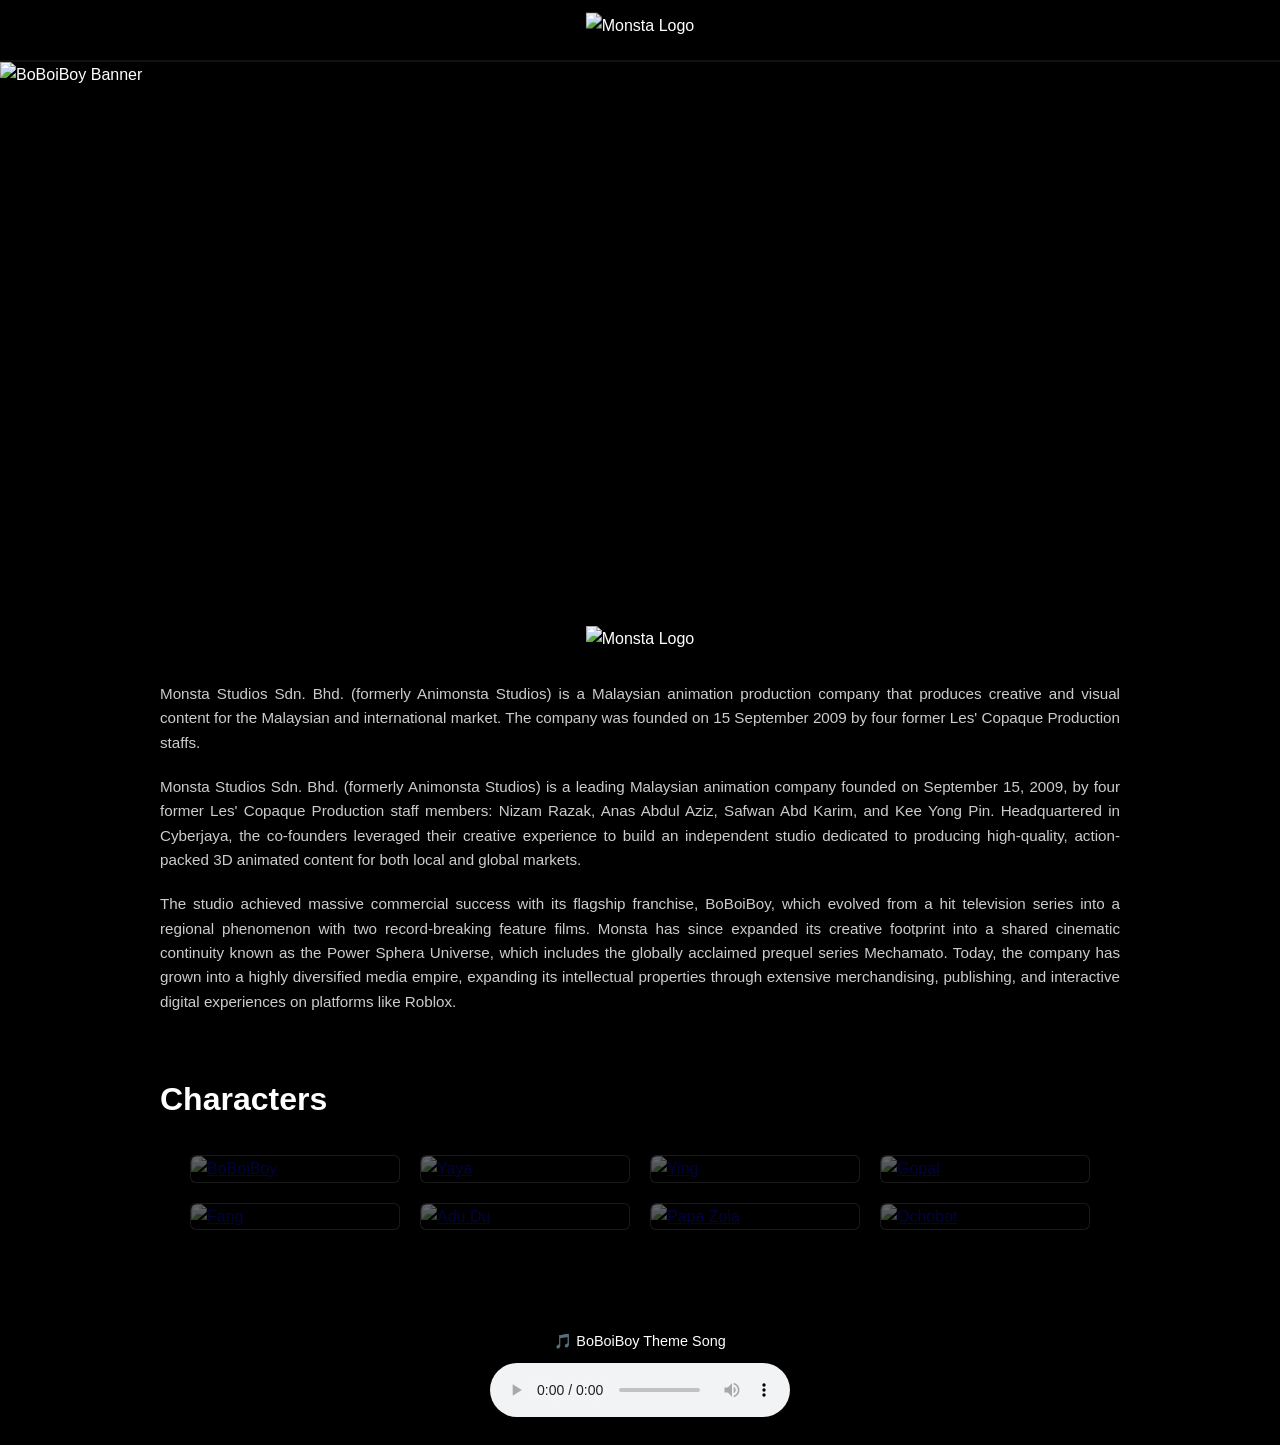
==== index.html @ fe951454 "Add files via upload" ====
<!DOCTYPE html>
<html lang="en">
<head>
    <meta charset="UTF-8">
    <meta name="viewport" content="width=device-width, initial-scale=1.0">
    <title>Monsta - BoBoiBoy</title>
    <link rel="stylesheet" href="style.css">
    <link href="home boboiboy.css" rel="stylesheet" type="text/css">
</head>
<body>

    <header class="header">
        <div class="logo-container">
            <img class="logo" src="file:///C:/Users/user/OneDrive/web boboiboy/monsta nobg.png" alt="Monsta Logo">
        </div>
    </header>

    <section class="banner-section">
    <div class="slider-container">
        <img class="banner slide active" src="file:///C:/Users/user/OneDrive/web boboiboy/boboiboy_banner.jpg" alt="BoBoiBoy Banner">
        <img class="banner slide" src="file:///C:/Users/user/OneDrive/web boboiboy/boy_banner1.jpg" alt="BoBoiBoy Banner 1">
        <img class="banner slide" src="file:///C:/Users/user/OneDrive/web boboiboy/boy_banner2.jpg" alt="BoBoiBoy Banner 2">
        <img class="banner slide" src="file:///C:/Users/user/OneDrive/web boboiboy/boy_banner3.jpg" alt="BoBoiBoy Banner 3">
    </div>
    
    <script>
        let currentSlide = 0;
        const slides = document.querySelectorAll('.banner.slide');

        function nextSlide() {
            slides[currentSlide].classList.remove('active');
            currentSlide = (currentSlide + 1) % slides.length;
            slides[currentSlide].classList.add('active');
        }

        // Change image automatically every 4 seconds
        setInterval(nextSlide, 4000);
    </script>
</section>

    <main class="container">
        
        <section class="about-section">
            <img class="content-logo" src="file:///C:/Users/user/OneDrive/web boboiboy/monsta nobg.png" alt="Monsta Logo">
            
            <p>Monsta Studios Sdn. Bhd. (formerly Animonsta Studios) is a Malaysian animation production company that produces creative and visual content for the Malaysian and international market. The company was founded on 15 September 2009 by four former Les' Copaque Production staffs.</p>
            
            <p>Monsta Studios Sdn. Bhd. (formerly Animonsta Studios) is a leading Malaysian animation company founded on September 15, 2009, by four former Les' Copaque Production staff members: Nizam Razak, Anas Abdul Aziz, Safwan Abd Karim, and Kee Yong Pin. Headquartered in Cyberjaya, the co-founders leveraged their creative experience to build an independent studio dedicated to producing high-quality, action-packed 3D animated content for both local and global markets.</p>
            
            <p>The studio achieved massive commercial success with its flagship franchise, BoBoiBoy, which evolved from a hit television series into a regional phenomenon with two record-breaking feature films. Monsta has since expanded its creative footprint into a shared cinematic continuity known as the Power Sphera Universe, which includes the globally acclaimed prequel series Mechamato. Today, the company has grown into a highly diversified media empire, expanding its intellectual properties through extensive merchandising, publishing, and interactive digital experiences on platforms like Roblox.</p>
        </section>
<h1>Characters</h1>
<div class="character-grid">
    <!-- BoBoiBoy Card -->
    <div class="char-card">
        <a href="c_boboiboy.html" class="char-link">
            <img src="file:///C:/Users/user/OneDrive/web boboiboy/boboiboy.png" alt="BoBoiBoy">
        </a>
    </div>

    <!-- Yaya Card -->
    <div class="char-card">
        <a href="c_yaya.html" class="char-link">
            <img src="file:///C:/Users/user/OneDrive/web boboiboy/yaya.png" alt="Yaya">
        </a>
    </div>

    <!-- Ying Card -->
    <div class="char-card">
        <a href="c_ying.html" class="char-link">
            <img src="file:///C:/Users/user/OneDrive/web boboiboy/ying.png" alt="Ying">
        </a>
    </div>

    <!-- Gopal Card -->
    <div class="char-card">
        <a href="c_gopal.html" class="char-link">
            <img src="file:///C:/Users/user/OneDrive/web boboiboy/gopal (3).png" alt="Gopal">
        </a>
    </div>

    <!-- Fang Card -->
    <div class="char-card">
        <a href="c_fang.html" class="char-link">
            <img src="file:///C:/Users/user/OneDrive/web boboiboy/fang.png" alt="Fang">
        </a>
    </div>

    <!-- Adu Du Card -->
    <div class="char-card">
        <a href="c_adadu.html" class="char-link">
            <img src="file:///C:/Users/user/OneDrive/web boboiboy/adudu.png" alt="Adu Du">
        </a>
    </div>

    <!-- Papa Zola Card -->
    <div class="char-card">
        <a href="c_papazola.html" class="char-link">
            <img src="file:///C:/Users/user/OneDrive/web boboiboy/papazola.png" alt="Papa Zola">
        </a>
    </div>

    <!-- Ochobot Card -->
    <div class="char-card">
        <a href="c_ochobot.html" class="char-link">
            <img src="file:///C:/Users/user/OneDrive/web boboiboy/ochobot.png" alt="Ochobot">
        </a>
    </div>
</div>

<!-- Modal Structure -->
<div id="characterModal" class="char-modal">
    <div class="char-modal-content">
        <span class="char-modal-close">&times;</span>
        <div id="modalBody">
            <!-- Dynamic modal content goes here -->
        </div>
    </div>
</div>

<script>
    // JavaScript to handle smooth modal popups while keeping default links as a fallback
    document.addEventListener("DOMContentLoaded", function () {
        const modal = document.getElementById("characterModal");
        const modalBody = document.getElementById("modalBody");
        const closeBtn = document.querySelector(".char-modal-close");
        const links = document.querySelectorAll(".char-link");

        links.forEach(link => {
            link.addEventListener("click", function (e) {
                e.preventDefault();
                const charName = this.querySelector("img").getAttribute("alt");
                const imgSrc = this.querySelector("img").getAttribute("src");
                
                modalBody.innerHTML = `
                    <img src="${imgSrc}" alt="${charName}" style="width: 120px; height: auto; border-radius: 8px; margin-bottom: 15px;">
                    <h2 style="margin: 0 0 10px 0; font-size: 1.8rem;">${charName}</h2>
                    <p style="color: #ccc; margin-bottom: 20px;">Detailed information profile for ${charName} goes here.</p>
                    <a href="${this.getAttribute("href")}" style="background: #ffffff; color: #000; padding: 10px 20px; border-radius: 4px; text-decoration: none; font-weight: bold;">Full Profile Page</a>
                `;
                modal.style.display = "flex";
            });
        });

        closeBtn.addEventListener("click", function () {
            modal.style.display = "none";
        });

        window.addEventListener("click", function (e) {
            if (e.target === modal) {
                modal.style.display = "none";
            }
        });
    });
</script>
    </main>

    <!-- Music Player Section at the Bottom -->
    <footer style="text-align: center; padding: 20px; background: rgba(0, 0, 0, 0.8); margin-top: 40px;">
        <p style="color: #fff; margin-bottom: 10px; font-family: sans-serif; font-size: 0.9rem;">🎵 BoBoiBoy Theme Song</p>
        <audio controls autoplay loop style="width: 300px;">
            <source src="file:///C:/Users/user/OneDrive/web boboiboy/lagu boboiboy.mp3" type="audio/mp3">
            Your browser does not support the audio element.
        </audio>
    </footer>

    <script>
        // Automatically plays the audio upon the user's first click anywhere on the page
        document.addEventListener('click', function() {
            const audio = document.querySelector('audio');
            if (audio && audio.paused) {
                audio.play().catch(error => console.log("Autoplay prevented:", error));
            }
        }, { once: true });
    </script>
</body>
</html>
---- home boboiboy.css ----
@charset "utf-8";
/* CSS Document */

* {
    margin: 0;
    padding: 0;
    box-sizing: border-box;
}

body {
    background-color: #000000;
    color: #ffffff;
    font-family: 'Segoe UI', Tahoma, Geneva, Verdana, sans-serif;
    line-height: 1.6;
}

/* --- Header / Navigation (Hanya bahagian ini diubah) --- */
.header {
    background-color: #000000;
    display: flex;
    align-items: center;
    padding: 30px 25px; /* Ditukar dari 15px ke 30px untuk memberi ruang atas & bawah yang luas */
    position: relative;
    border-bottom: 2px solid #111;
}

/* Hamburger Menu Icon */
.menu-icon {
    display: flex;
    flex-direction: column;
    justify-content: space-between;
    width: 30px;
    height: 20px;
    cursor: pointer;
}

.menu-icon span {
    display: block;
    height: 4px;
    width: 100%;
    background-color: #888888;
    border-radius: 2px;
}

/* Monsta Logo Positioning (Ditukar supaya kekal di tengah secara vertikal) */
.logo-container {
    position: absolute;
    left: 50%;
    top: 50%;
    transform: translate(-50%, -50%); /* Memastikan kedudukan paksi X dan Y tepat di tengah-tengah */
}

.logo {
    height: 35px;
    width: auto;
    display: block;
}

/* --- Hero Banner Slider --- */
.banner-section {
    width: 100%;
    overflow: hidden;
}

.slider-container {
    position: relative;
    width: 100%;
    height: 40.976vw; /* Maintains your 2560x1049 aspect ratio */
    max-height: 600px;
    overflow: hidden;
}

.banner.slide {
    position: absolute;
    top: 0;
    left: 0;
    width: 100%;
    height: 100%;
    object-fit: cover;
    opacity: 0;
    transition: opacity 1s ease-in-out; /* Controls the fade speed (1 second) */
    z-index: 1;
}

.banner.slide.active {
    opacity: 1;
    z-index: 2; /* Brings the active slide to the front */
}
/* --- Main Layout Container --- */
.container {
    max-width: 1000px; /* Increased from 900px to allow larger images */
    margin: 0 auto;
    padding: 40px 20px;
}

/* --- About Section --- */
.about-section {
    text-align: center;
    margin-bottom: 60px;
}

.content-logo {
    height: 45px;
    width: auto;
    margin-bottom: 30px;
}

.about-section p {
    font-size: 0.95rem;
    color: #cccccc;
    margin-bottom: 20px;
    text-align: justify;
    text-justify: inter-word;
}

h1 {
    margin-bottom: 30px; /* Adjust the pixel value as needed */
}
/* --- Characters Section --- */
        .characters-section {
            margin-top: 40px;
            display: flex;
            flex-direction: column;
            align-items: center; 
        }

        .section-title {
            font-size: 2.2rem;
            font-weight: 800; 
            text-transform: lowercase; 
            margin-bottom: 20px; 
            align-self: flex-start; 
            letter-spacing: -0.5px; 
        }

        /* Responsive Grid for Character Cards */
        .character-grid {
            display: grid;
            grid-template-columns: repeat(4, 210px); /* Increased column width from 180px to 210px for bigger cards */
            justify-content: center; 
            gap: 20px; /* Slightly increased gap for better breathing room with larger cards */
            width: 100%;
        }

        .char-card {
    background: rgba(0, 0, 0, 0.4); /* Kaca gelap separuh telus by default */
    backdrop-filter: blur(8px);
    -webkit-backdrop-filter: blur(8px);
    border: 1px solid rgba(255, 255, 255, 0.1);
    border-radius: 6px; 
    overflow: hidden;
    transition: all 0.4s ease;
    width: 100%; 
}

/* Gambar nampak malap/gelap sedikit dlm kaca by default */
.char-card img {
    width: 100%;
    height: auto;
    display: block;
    border-radius: 6px;
    opacity: 0.4; 
    filter: grayscale(40%);
    transition: all 0.4s ease;
}

/* Bila hover: Card jadi terang, warna gambar naik penuh & ada kesan glow */
.char-card:hover {
    transform: translateY(-5px); 
    background: rgba(255, 255, 255, 0.1); /* Background kaca jadi cerah sikit */
    border-color: rgba(255, 255, 255, 0.5); /* Border berkilat */
    box-shadow: 0 0 25px rgba(255, 255, 255, 0.3), inset 0 0 15px rgba(255, 255, 255, 0.15); /* Efect glow */
}

.char-card:hover img {
    opacity: 1; /* Warna asal gambar nampak sepenuhnya */
    filter: grayscale(0%); /* Buang efek suram */
}

        /* --- Modal Styling --- */
        .char-modal {
            display: none;
            position: fixed;
            z-index: 1000;
            left: 0;
            top: 0;
            width: 100%;
            height: 100%;
            background-color: rgba(0, 0, 0, 0.6);
            backdrop-filter: blur(8px);
            -webkit-backdrop-filter: blur(8px);
            justify-content: center;
            align-items: center;
        }

        .char-modal-content {
            background: rgba(30, 30, 30, 0.85);
            backdrop-filter: blur(16px);
            -webkit-backdrop-filter: blur(16px);
            border: 1px solid rgba(255, 255, 255, 0.2);
            padding: 30px;
            border-radius: 12px;
            width: 90%;
            max-width: 450px;
            box-shadow: 0 15px 35px rgba(0, 0, 0, 0.5), 0 0 25px rgba(255, 255, 255, 0.1);
            color: #ffffff;
            position: relative;
            text-align: center;
            animation: modalFadeIn 0.3s ease;
        }

        .char-modal-close {
            position: absolute;
            top: 15px;
            right: 20px;
            color: #aaa;
            font-size: 28px;
            font-weight: bold;
            cursor: pointer;
            transition: color 0.2s ease;
        }

        .char-modal-close:hover {
            color: #ffffff;
        }

        @keyframes modalFadeIn {
            from { opacity: 0; transform: scale(0.9); }
            to { opacity: 1; transform: scale(1); }
        }

        /* --- Media Queries (Responsive Design) --- */

        /* Tablets (max 768px) -> 2 columns */
        @media (max-width: 768px) {
            .character-grid {
                grid-template-columns: repeat(2, 210px); /* Keeps the new larger size on tablets */
                gap: 15px;
            }
            
            .section-title {
                font-size: 2rem;
            }
        }

        /* Mobile Devices (max 480px) -> Shorter cards to fit screen width */
        @media (max-width: 480px) {
            .character-grid {
                grid-template-columns: repeat(2, 150px); /* Slightly increased size for mobile layout too */
                gap: 10px;
            }

            .about-section p {
                font-size: 0.85rem;
            }
        }
    </style>
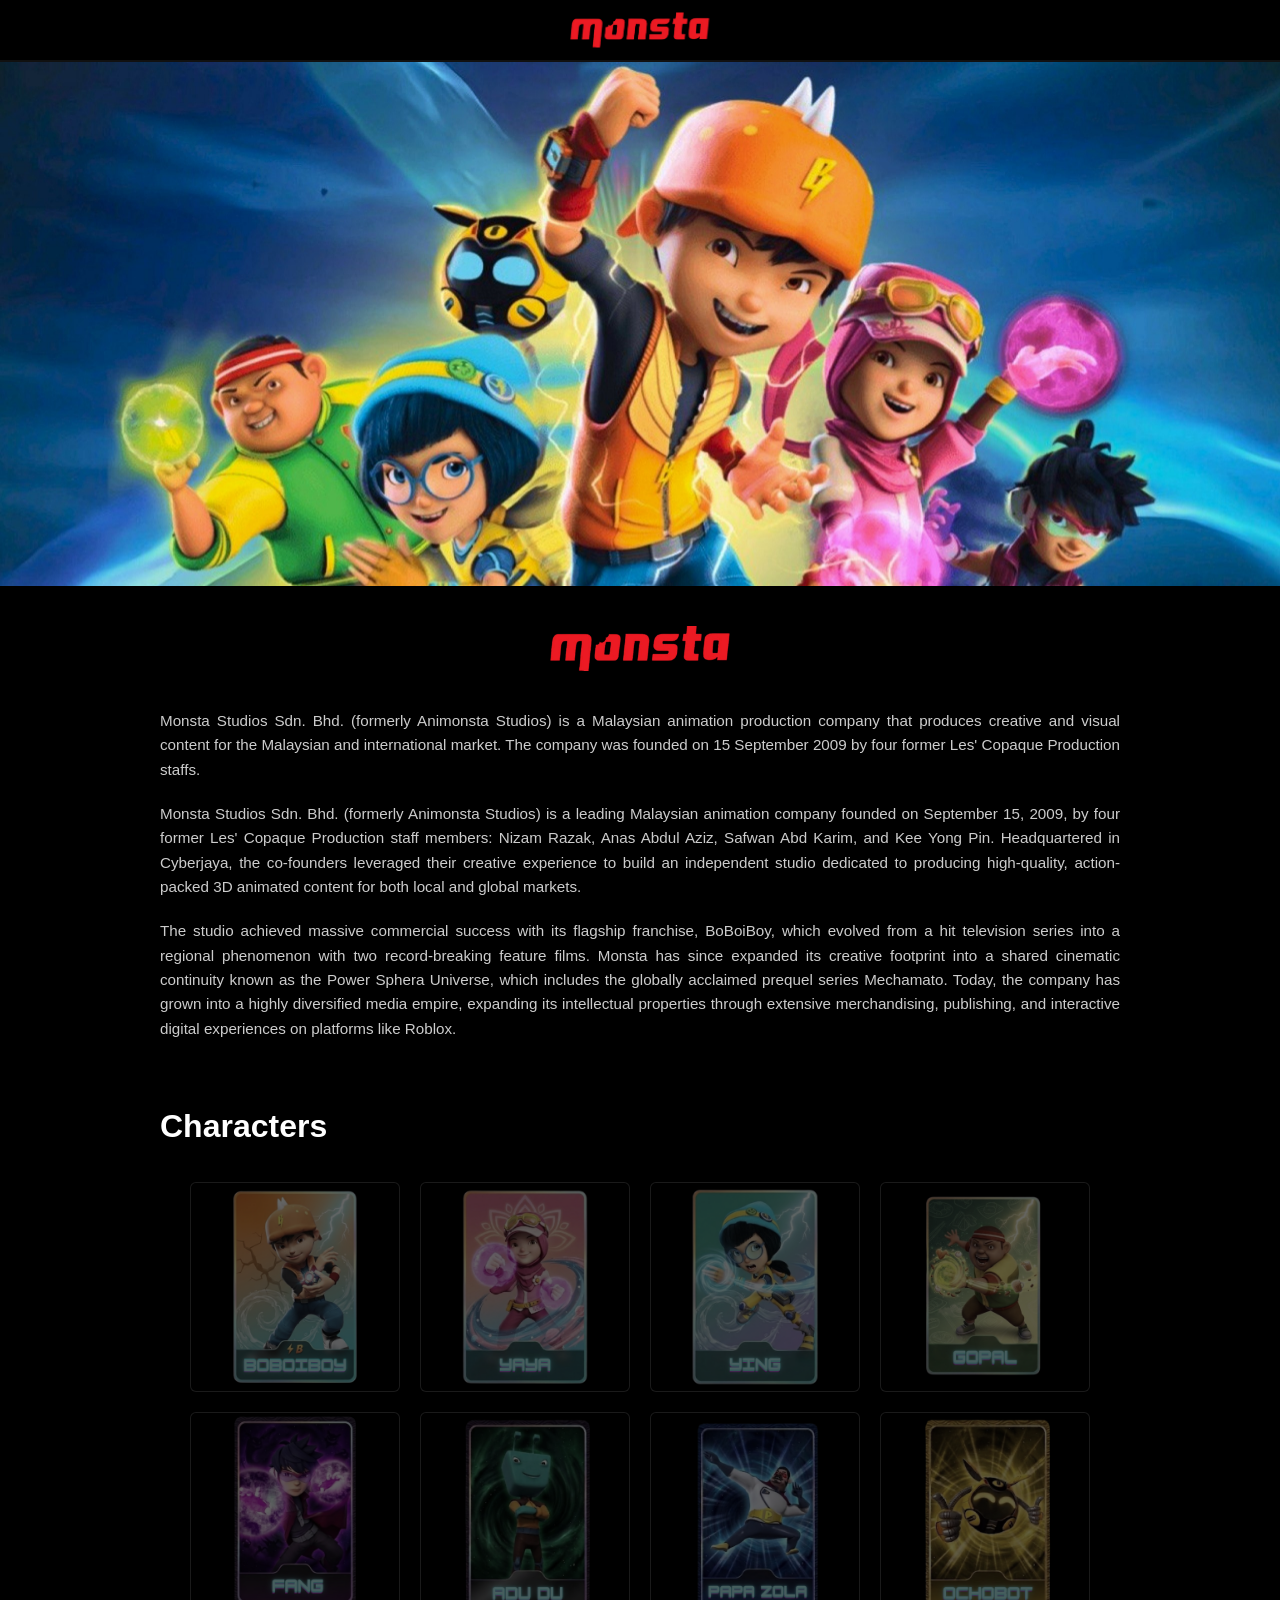
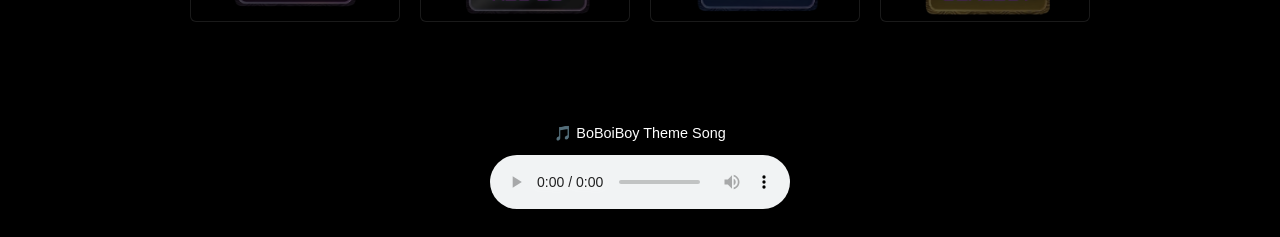
==== commit 09f9f7e6: "Update index.html" ====
--- a/index.html
+++ b/index.html
@@ -11,16 +11,16 @@
 
     <header class="header">
         <div class="logo-container">
-            <img class="logo" src="file:///C:/Users/user/OneDrive/web boboiboy/monsta nobg.png" alt="Monsta Logo">
+            <img class="logo" src="monsta nobg.png" alt="Monsta Logo">
         </div>
     </header>
 
     <section class="banner-section">
     <div class="slider-container">
-        <img class="banner slide active" src="file:///C:/Users/user/OneDrive/web boboiboy/boboiboy_banner.jpg" alt="BoBoiBoy Banner">
-        <img class="banner slide" src="file:///C:/Users/user/OneDrive/web boboiboy/boy_banner1.jpg" alt="BoBoiBoy Banner 1">
-        <img class="banner slide" src="file:///C:/Users/user/OneDrive/web boboiboy/boy_banner2.jpg" alt="BoBoiBoy Banner 2">
-        <img class="banner slide" src="file:///C:/Users/user/OneDrive/web boboiboy/boy_banner3.jpg" alt="BoBoiBoy Banner 3">
+        <img class="banner slide active" src="boboiboy_banner.jpg" alt="BoBoiBoy Banner">
+        <img class="banner slide" src="boy_banner1.jpg" alt="BoBoiBoy Banner 1">
+        <img class="banner slide" src="boy_banner2.jpg" alt="BoBoiBoy Banner 2">
+        <img class="banner slide" src="boy_banner3.jpg" alt="BoBoiBoy Banner 3">
     </div>
     
     <script>
@@ -41,7 +41,7 @@
     <main class="container">
         
         <section class="about-section">
-            <img class="content-logo" src="file:///C:/Users/user/OneDrive/web boboiboy/monsta nobg.png" alt="Monsta Logo">
+            <img class="content-logo" src="monsta nobg.png" alt="Monsta Logo">
             
             <p>Monsta Studios Sdn. Bhd. (formerly Animonsta Studios) is a Malaysian animation production company that produces creative and visual content for the Malaysian and international market. The company was founded on 15 September 2009 by four former Les' Copaque Production staffs.</p>
             
@@ -54,56 +54,56 @@
     <!-- BoBoiBoy Card -->
     <div class="char-card">
         <a href="c_boboiboy.html" class="char-link">
-            <img src="file:///C:/Users/user/OneDrive/web boboiboy/boboiboy.png" alt="BoBoiBoy">
+            <img src="boboiboy.png" alt="BoBoiBoy">
         </a>
     </div>
 
     <!-- Yaya Card -->
     <div class="char-card">
         <a href="c_yaya.html" class="char-link">
-            <img src="file:///C:/Users/user/OneDrive/web boboiboy/yaya.png" alt="Yaya">
+            <img src="yaya.png" alt="Yaya">
         </a>
     </div>
 
     <!-- Ying Card -->
     <div class="char-card">
         <a href="c_ying.html" class="char-link">
-            <img src="file:///C:/Users/user/OneDrive/web boboiboy/ying.png" alt="Ying">
+            <img src="ying.png" alt="Ying">
         </a>
     </div>
 
     <!-- Gopal Card -->
     <div class="char-card">
         <a href="c_gopal.html" class="char-link">
-            <img src="file:///C:/Users/user/OneDrive/web boboiboy/gopal (3).png" alt="Gopal">
+            <img src="gopal (3).png" alt="Gopal">
         </a>
     </div>
 
     <!-- Fang Card -->
     <div class="char-card">
         <a href="c_fang.html" class="char-link">
-            <img src="file:///C:/Users/user/OneDrive/web boboiboy/fang.png" alt="Fang">
+            <img src="fang.png" alt="Fang">
         </a>
     </div>
 
     <!-- Adu Du Card -->
     <div class="char-card">
         <a href="c_adadu.html" class="char-link">
-            <img src="file:///C:/Users/user/OneDrive/web boboiboy/adudu.png" alt="Adu Du">
+            <img src="adudu.png" alt="Adu Du">
         </a>
     </div>
 
     <!-- Papa Zola Card -->
     <div class="char-card">
         <a href="c_papazola.html" class="char-link">
-            <img src="file:///C:/Users/user/OneDrive/web boboiboy/papazola.png" alt="Papa Zola">
+            <img src="papazola.png" alt="Papa Zola">
         </a>
     </div>
 
     <!-- Ochobot Card -->
     <div class="char-card">
         <a href="c_ochobot.html" class="char-link">
-            <img src="file:///C:/Users/user/OneDrive/web boboiboy/ochobot.png" alt="Ochobot">
+            <img src="ochobot.png" alt="Ochobot">
         </a>
     </div>
 </div>
@@ -159,7 +159,7 @@
     <footer style="text-align: center; padding: 20px; background: rgba(0, 0, 0, 0.8); margin-top: 40px;">
         <p style="color: #fff; margin-bottom: 10px; font-family: sans-serif; font-size: 0.9rem;">🎵 BoBoiBoy Theme Song</p>
         <audio controls autoplay loop style="width: 300px;">
-            <source src="file:///C:/Users/user/OneDrive/web boboiboy/lagu boboiboy.mp3" type="audio/mp3">
+            <source src="lagu boboiboy.mp3" type="audio/mp3">
             Your browser does not support the audio element.
         </audio>
     </footer>
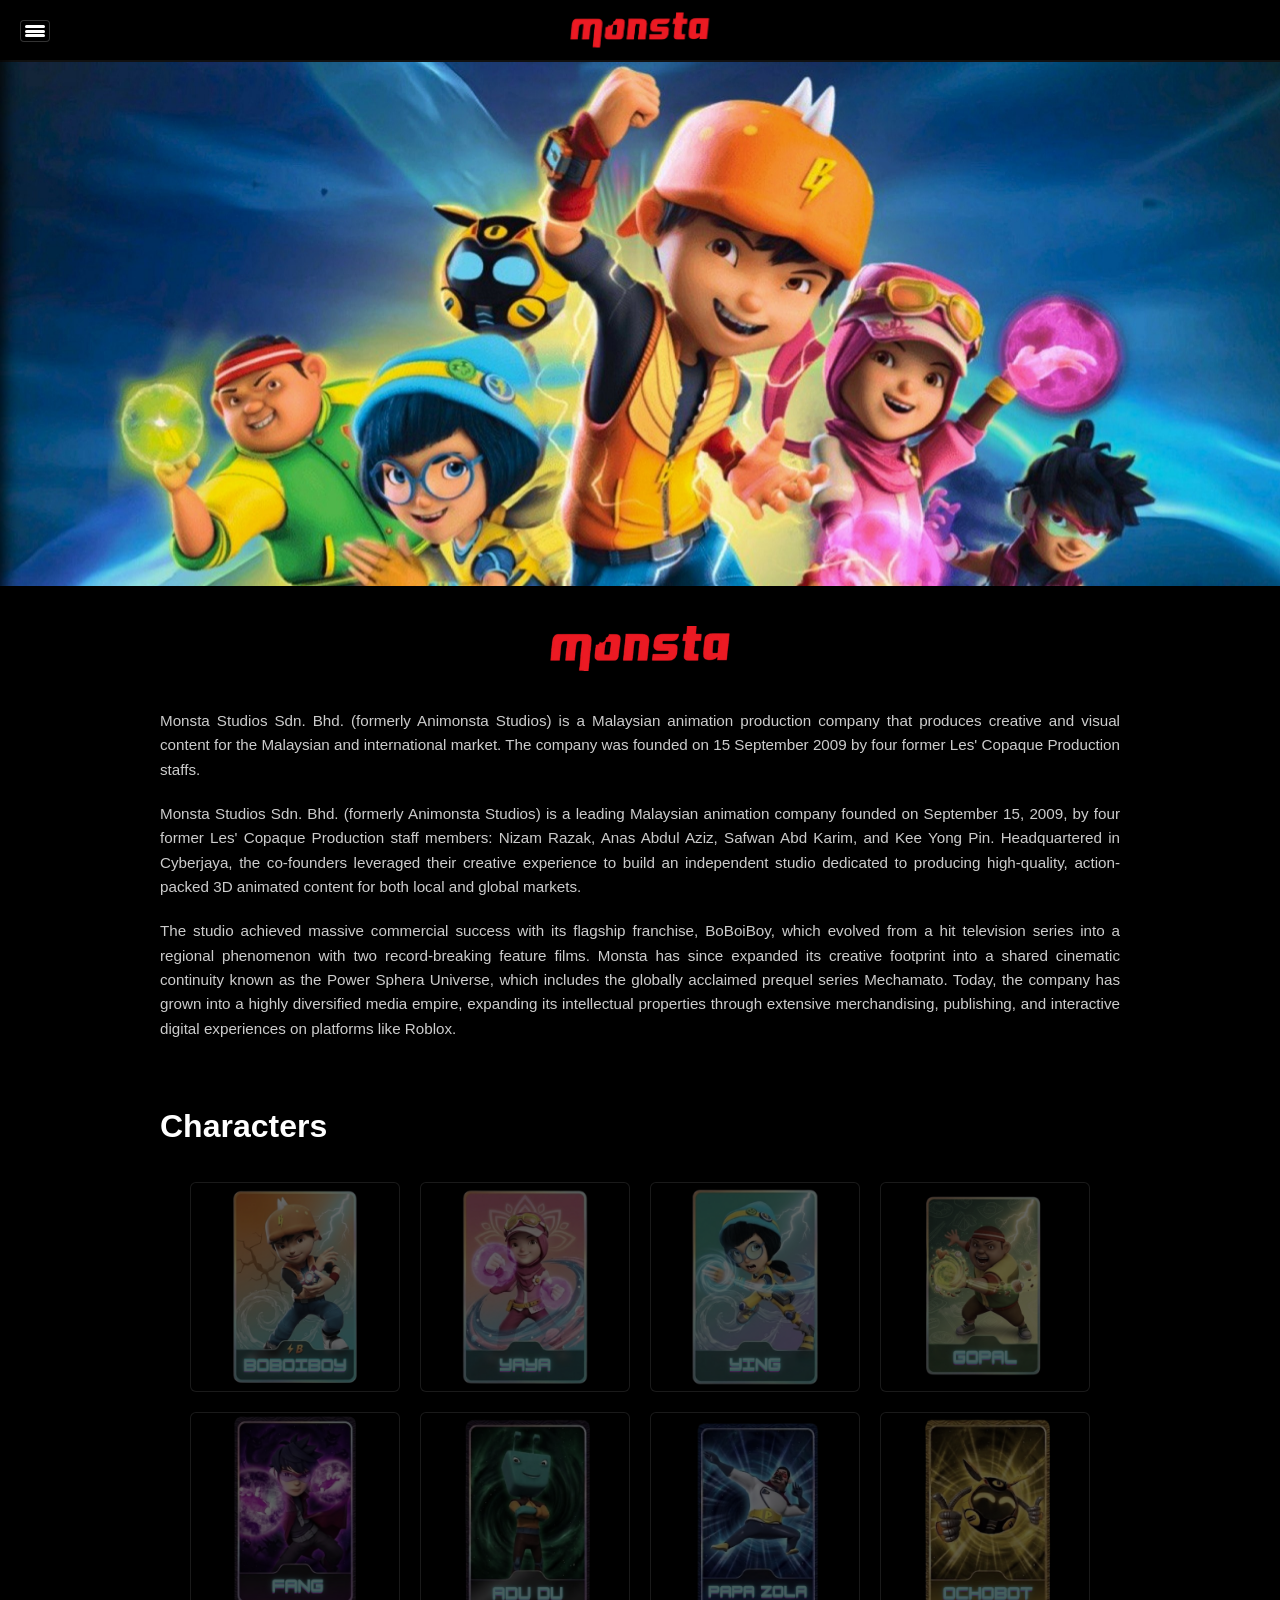
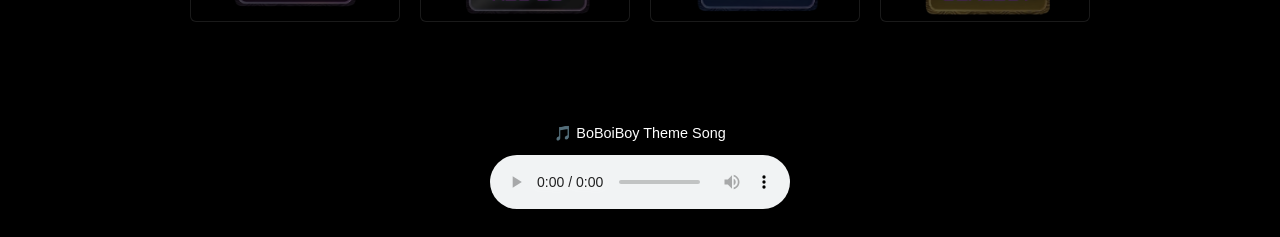
==== commit b0820a32: "Update index.html" ====
--- a/index.html
+++ b/index.html
@@ -5,9 +5,47 @@
     <meta name="viewport" content="width=device-width, initial-scale=1.0">
     <title>Monsta - BoBoiBoy</title>
     <link rel="stylesheet" href="style.css">
+    <link href="https://fonts.googleapis.com/css2?family=Poppins:wght@300;400;600;700&display=swap" rel="stylesheet">
+    <link href="menu boboiboy.css" rel="stylesheet" type="text/css">
     <link href="home boboiboy.css" rel="stylesheet" type="text/css">
 </head>
 <body>
+
+    <!-- Sidebar Navigation Menu -->
+    <nav class="sidebar-menu" id="sidebarMenu">
+        <div class="menu-header">
+            <div class="hamburger-icon" onclick="toggleMenu()">
+                <span></span>
+                <span></span>
+                <span></span>
+            </div>
+            <h2>MENU</h2>
+        </div>
+
+        <ul class="menu-list">
+            <li><a href="index.html" class="main-link" onclick="toggleMenu()">HOME</a></li>
+            <li>
+                <span class="main-link">CHARACTERS</span>
+                <ul class="submenu-list">
+                    <li><a href="c_boboiboy.html" onclick="toggleMenu()">BOBOIBOY</a></li>
+                    <li><a href="c_yaya.html" onclick="toggleMenu()">YAYA</a></li>
+                    <li><a href="c_ying.html" onclick="toggleMenu()">YING</a></li>
+                    <li><a href="c_gopal.html" onclick="toggleMenu()">GOPAL KUMAR</a></li>
+                    <li><a href="c_fang.html" onclick="toggleMenu()">FANG</a></li>
+                    <li><a href="c_adadu.html" onclick="toggleMenu()">ADU DU</a></li>
+                    <li><a href="c_papazola.html" onclick="toggleMenu()">PAPA ZOLA</a></li>
+                    <li><a href="c_ochobot.html" onclick="toggleMenu()">OCHOBOT</a></li>
+                </ul>
+            </li>
+        </ul>
+    </nav>
+
+    <!-- Floating Menu Toggle Button -->
+    <div class="menu-toggle-btn" onclick="toggleMenu()">
+        <span></span>
+        <span></span>
+        <span></span>
+    </div>
 
     <header class="header">
         <div class="logo-container">
@@ -173,5 +211,13 @@
             }
         }, { once: true });
     </script>
+
+    <!-- Script for Sidebar Menu Toggle -->
+    <script>
+        function toggleMenu() {
+            const sidebar = document.getElementById('sidebarMenu');
+            sidebar.classList.toggle('active');
+        }
+    </script>
 </body>
 </html>
--- a/menu boboiboy.css
+++ b/menu boboiboy.css
@@ -0,0 +1,120 @@
+@charset "utf-8";
+/* CSS Document */
+
+/* Sidebar Container Overlay */
+.sidebar-menu {
+    position: fixed;
+    top: 0;
+    left: -320px;
+    background-color: rgba(0, 0, 0, 0.95);
+    width: 320px;
+    height: 100vh;
+    padding: 25px 30px;
+    color: #ffffff;
+    z-index: 99999;
+    transition: left 0.3s ease;
+    box-shadow: 5px 0 15px rgba(0, 0, 0, 0.8);
+}
+
+.sidebar-menu.active {
+    left: 0 !important;
+}
+
+/* Floating Menu Toggle Button */
+.menu-toggle-btn {
+    position: fixed;
+    top: 20px;
+    left: 20px;
+    display: flex;
+    flex-direction: column;
+    justify-content: space-between;
+    width: 30px;
+    height: 22px;
+    cursor: pointer;
+    background: rgba(0, 0, 0, 0.6);
+    padding: 4px;
+    border-radius: 4px;
+    border: 1px solid rgba(255, 255, 255, 0.2);
+    z-index: 99999;
+}
+
+.menu-toggle-btn span {
+    display: block;
+    height: 3px;
+    width: 100%;
+    background-color: #ffffff;
+    border-radius: 2px;
+}
+
+/* Header Section with Hamburger and Title */
+.menu-header {
+    display: flex;
+    align-items: center;
+    gap: 20px;
+    padding-bottom: 15px;
+    border-bottom: 5px solid #444444;
+    margin-bottom: 25px;
+}
+
+.hamburger-icon {
+    display: flex;
+    flex-direction: column;
+    justify-content: space-between;
+    width: 25px;
+    height: 18px;
+    cursor: pointer;
+}
+
+.hamburger-icon span {
+    display: block;
+    height: 3px;
+    width: 100%;
+    background-color: #ffffff;
+    border-radius: 2px;
+}
+
+.menu-header h2 {
+    font-size: 1.25rem;
+    font-weight: 700;
+    letter-spacing: 0.5px;
+}
+
+/* Lists Styling */
+.menu-list, .submenu-list {
+    list-style: none;
+}
+
+.main-link {
+    display: block;
+    color: #ffffff;
+    text-decoration: none;
+    font-size: 1.1rem;
+    font-weight: 700;
+    letter-spacing: 0.5px;
+    margin-bottom: 20px;
+}
+
+a.main-link:hover {
+    color: #cccccc;
+}
+
+.submenu-list {
+    padding-left: 12px;
+}
+
+.submenu-list li {
+    margin-bottom: 14px;
+}
+
+.submenu-list a {
+    color: #ffffff;
+    text-decoration: none;
+    font-size: 1.05rem;
+    font-weight: 500;
+    letter-spacing: 0.5px;
+    transition: color 0.2s ease;
+}
+
+.submenu-list a:hover {
+    color: #aaaaaa;
+}
